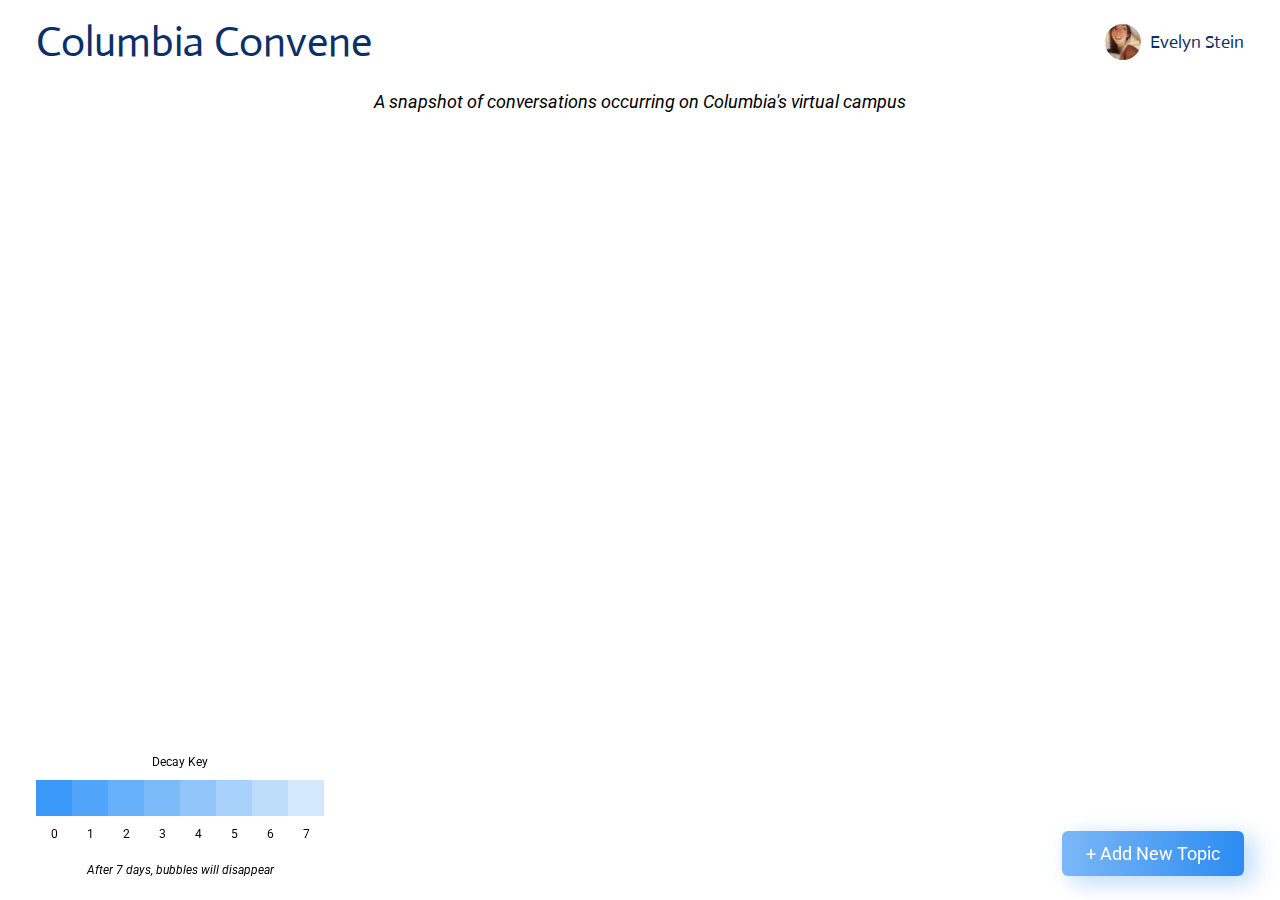
==== bubbles.html @ d540f7c0 "Make home page into index.html" ====
<html>
  <head>
    <title>Columbia Convene</title>
    <meta name="viewport" content="width=device-width, initial-scale=1.0">
    <link rel="stylesheet" href="assets/css/bubbles.css">
    <link rel="stylesheet" href="assets/css/modal.css">
  </head>
  <body>
    <div class="container">
      <div class="header">
        <a class="title" href="/bubbles.html">Columbia Convene</a>
        <div class="profile">
          <img class="profile-img" src="assets/img/profile_05.png"/>
          <span class="profile-name">Evelyn Stein</span>
        </div>
      </div>
      <div class="tagline">
        A snapshot of conversations occurring on Columbia's virtual campus
      </div>
      <div id="vis"></div>
      <div class="key">
        <div class="key-label">Decay Key</div>
        <div class="key-content"></div>
        <div class="key-info">After 7 days, bubbles will disappear</div>
      </div>
      <button class="add-topic lg-button">+ Add New Topic</button>
    </div>
    <div class="modal-container">
      <div class="modal-content">
        <div class="modal-title">Start a new conversation!</div>
        <div class="modal-input">
          <div class="modal-row">
            <div>Name of Topic:</div>
            <input class="modal-text" type="text"/>
          </div>
          <div class="modal-row">
            <div>Add a Prompt:</div>
            <input class="modal-text" type="text"/>
          </div>
          <input class="modal-button lg-button" type="button" value="Add Topic">
        </div>
        <img class="close-img" src="assets/img/close.svg" />
      </div>
    </div>
    <script src="https://code.jquery.com/jquery-3.5.1.min.js"></script>
    <script src="https://d3js.org/d3.v4.min.js"></script>
    <script src="assets/js/bubbles.js"></script>
    <script src="assets/js/key.js"></script>
    <script src="assets/js/modal.js"></script>
  </body>
</html>
---- assets/css/bubbles.css ----
@import url('https://fonts.googleapis.com/css2?family=Actor&display=swap');
@import url('https://fonts.googleapis.com/css2?family=Roboto:ital,wght@0,400;0,700;1,400;1,700&display=swap');

* {
    box-sizing: border-box;
}

html {
    font-size: 12px;
    font-family: Roboto;
}

body, .container {
    width: 100%;
    height: 100%;
    margin: 0px;
    padding: 0px;
}

.container {
    display: flex;
    flex-flow: column;
    overflow: hidden;
}

.header {
    width: 100%;
    padding: 0rem 3rem;
    color: #093068;
    font-family: 'Actor';
}

.title {
    font-size: 3.5rem;
    line-height: 7rem;
    color: inherit;
    text-decoration: none;
}

.profile {
    float: right;
    margin: 2rem 0rem;
}

.profile-name {
    margin-left: 0.5rem;
    font-size: 1.5rem;
    line-height: 3rem;
    vertical-align: middle;
}

.profile-img {
    width: 3rem;
    height: 3rem;
    border-radius: 1.5rem;
    object-fit: cover;
    vertical-align: middle;
}

.tagline {
    font-size: 1.5rem;
    font-style: italic;
    line-height: 3rem;
    width: 100%;
    text-align: center;
}

.bubble {
    cursor: pointer;
}

.bubbleTitle {
    font-size: 1.5rem;
    font-family: Roboto;
    text-anchor: middle;
    alignment-baseline: middle;
}

#vis {
    width:  min(700px, 100%);
    margin-left: auto;
    margin-right: auto;
    flex-grow : 1;
}

.key {
    position: fixed;
    left: 3rem;
    bottom: 1rem;
}

.key-label, .key-info {
    height: 3rem;
    font-size: 1rem;
    line-height: 3rem;
    text-align: center;
}

.key-info {
    font-style: italic;
}

.key-content {
    height: 6rem;
}

.key-element {
    float: left;
    width: 3rem;
    height: 6rem;
}

.key-color {
    width: 3rem;
    height: 3rem;
    /* padding: 0.5rem; */
}

.key-number {
    width: 100%;
    text-align: center;
    height: 3rem;
    line-height: 3rem;
    font-size: 1rem;
}

.lg-button {
    font-size: 1.5rem;
    font-family: inherit;
    border: 0;
    cursor: pointer;

    color: white;
    background: linear-gradient(92.68deg, #7CB8F7 0%, #2A8BF2 100%);
    box-shadow: 0.5rem 0.5rem 2rem rgba(42, 139, 242, 0.15), 0.5rem 0.5rem 2rem rgba(42, 139, 242, 0.05), 1rem 0.5rem 2rem rgba(42, 139, 242, 0.15);
    border-radius: 0.5rem;
    padding: 1rem 2rem;
}

.add-topic {
    position: fixed;
    right: 3rem;
    bottom: 2rem;
}
---- assets/css/modal.css ----
.modal-container {
    display: none;
    position: fixed;
    top: 0px;
    left: 0px;
    bottom: 0px;
    right: 0px;
    background-color: rgba(0, 0, 0, 0.25);    
}

.modal-content {
    position: absolute;
    top: 50%;
    left: 50%;
    transform: translate(-50%, -50%);
    width: 50rem;
    /* height: 30rem; */
    background-color: white;
    border-radius: 2rem;
}

.modal-title {
    font-size: 3rem;
    color: #2A8BF2;
    width: 100%;
    text-align: center;
    padding: 3rem 0rem 2rem 0rem;
}

.modal-row {
    display: grid;
    width: 100%;
    grid-template-columns: 25% 75%;
    padding: 1rem 3rem;
    font-size: 1.5rem;
}

.modal-row > div {
    line-height: 3rem;
    color: #636363;
    font-weight: bold;
}

.modal-text {
    line-height: 3rem;
    background-color: #F0F0F0;
    border: 0;
    border-radius: 0.5rem;
    padding: 0 1rem;
}

.modal-button {
    margin: 2rem auto;
    display: block;
    font-size: 2rem;
    padding: 1.5rem 12rem;
}

.close-img {
    position: fixed;
    width: 1.5rem;
    height: 1.5rem;
    top: 2rem;
    right: 2rem;
    cursor: pointer;
}
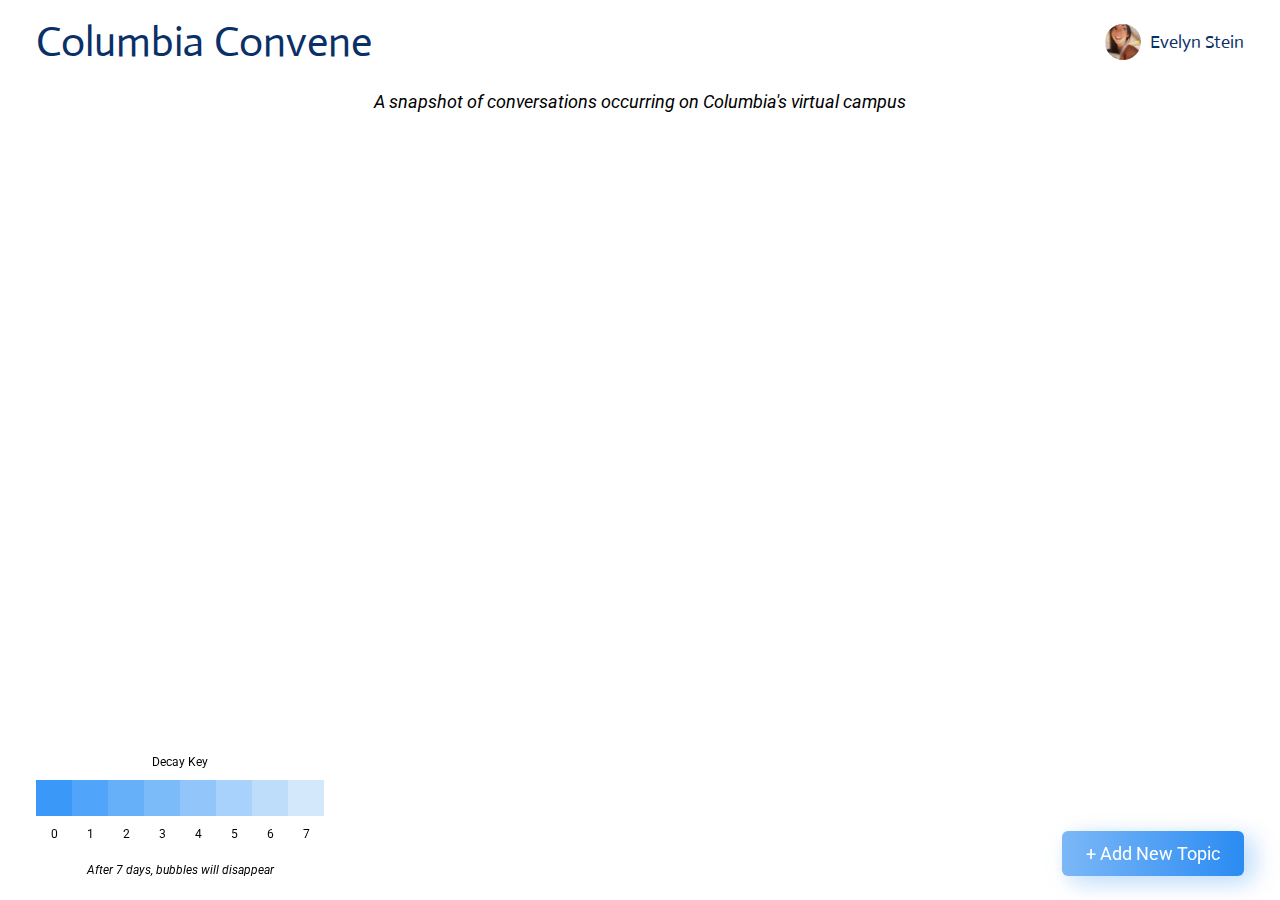
==== commit e9be8142: "Make chat UI interactive" ====
--- a/bubbles.html
+++ b/bubbles.html
@@ -2,13 +2,14 @@
   <head>
     <title>Columbia Convene</title>
     <meta name="viewport" content="width=device-width, initial-scale=1.0">
+    <link rel="stylesheet" href="assets/css/common.css">
     <link rel="stylesheet" href="assets/css/bubbles.css">
     <link rel="stylesheet" href="assets/css/modal.css">
   </head>
   <body>
     <div class="container">
       <div class="header">
-        <a class="title" href="/bubbles.html">Columbia Convene</a>
+        <a class="title" href="#">Columbia Convene</a>
         <div class="profile">
           <img class="profile-img" src="assets/img/profile_05.png"/>
           <span class="profile-name">Evelyn Stein</span>
--- a/assets/css/common.css
+++ b/assets/css/common.css
@@ -0,0 +1,58 @@
+@import url('https://fonts.googleapis.com/css2?family=Actor&display=swap');
+@import url('https://fonts.googleapis.com/css2?family=Roboto:ital,wght@0,400;0,700;1,400;1,700&display=swap');
+
+* {
+    box-sizing: border-box;
+}
+
+html {
+    font-size: 12px;
+    font-family: Roboto;
+}
+
+body, .container {
+    width: 100%;
+    height: 100%;
+    margin: 0px;
+    padding: 0px;
+}
+
+.container {
+    display: flex;
+    flex-flow: column;
+    overflow: hidden;
+}
+
+.header {
+    width: 100%;
+    padding: 0rem 3rem;
+    color: #093068;
+    font-family: 'Actor';
+}
+
+.title {
+    font-size: 3.5rem;
+    line-height: 7rem;
+    color: inherit;
+    text-decoration: none;
+}
+
+.profile {
+    float: right;
+    margin: 2rem 0rem;
+}
+
+.profile-name {
+    margin-left: 0.5rem;
+    font-size: 1.5rem;
+    line-height: 3rem;
+    vertical-align: middle;
+}
+
+.profile-img {
+    width: 3rem;
+    height: 3rem;
+    border-radius: 1.5rem;
+    object-fit: cover;
+    vertical-align: middle;
+}--- a/assets/css/bubbles.css
+++ b/assets/css/bubbles.css
@@ -1,62 +1,3 @@
-@import url('https://fonts.googleapis.com/css2?family=Actor&display=swap');
-@import url('https://fonts.googleapis.com/css2?family=Roboto:ital,wght@0,400;0,700;1,400;1,700&display=swap');
-
-* {
-    box-sizing: border-box;
-}
-
-html {
-    font-size: 12px;
-    font-family: Roboto;
-}
-
-body, .container {
-    width: 100%;
-    height: 100%;
-    margin: 0px;
-    padding: 0px;
-}
-
-.container {
-    display: flex;
-    flex-flow: column;
-    overflow: hidden;
-}
-
-.header {
-    width: 100%;
-    padding: 0rem 3rem;
-    color: #093068;
-    font-family: 'Actor';
-}
-
-.title {
-    font-size: 3.5rem;
-    line-height: 7rem;
-    color: inherit;
-    text-decoration: none;
-}
-
-.profile {
-    float: right;
-    margin: 2rem 0rem;
-}
-
-.profile-name {
-    margin-left: 0.5rem;
-    font-size: 1.5rem;
-    line-height: 3rem;
-    vertical-align: middle;
-}
-
-.profile-img {
-    width: 3rem;
-    height: 3rem;
-    border-radius: 1.5rem;
-    object-fit: cover;
-    vertical-align: middle;
-}
-
 .tagline {
     font-size: 1.5rem;
     font-style: italic;
